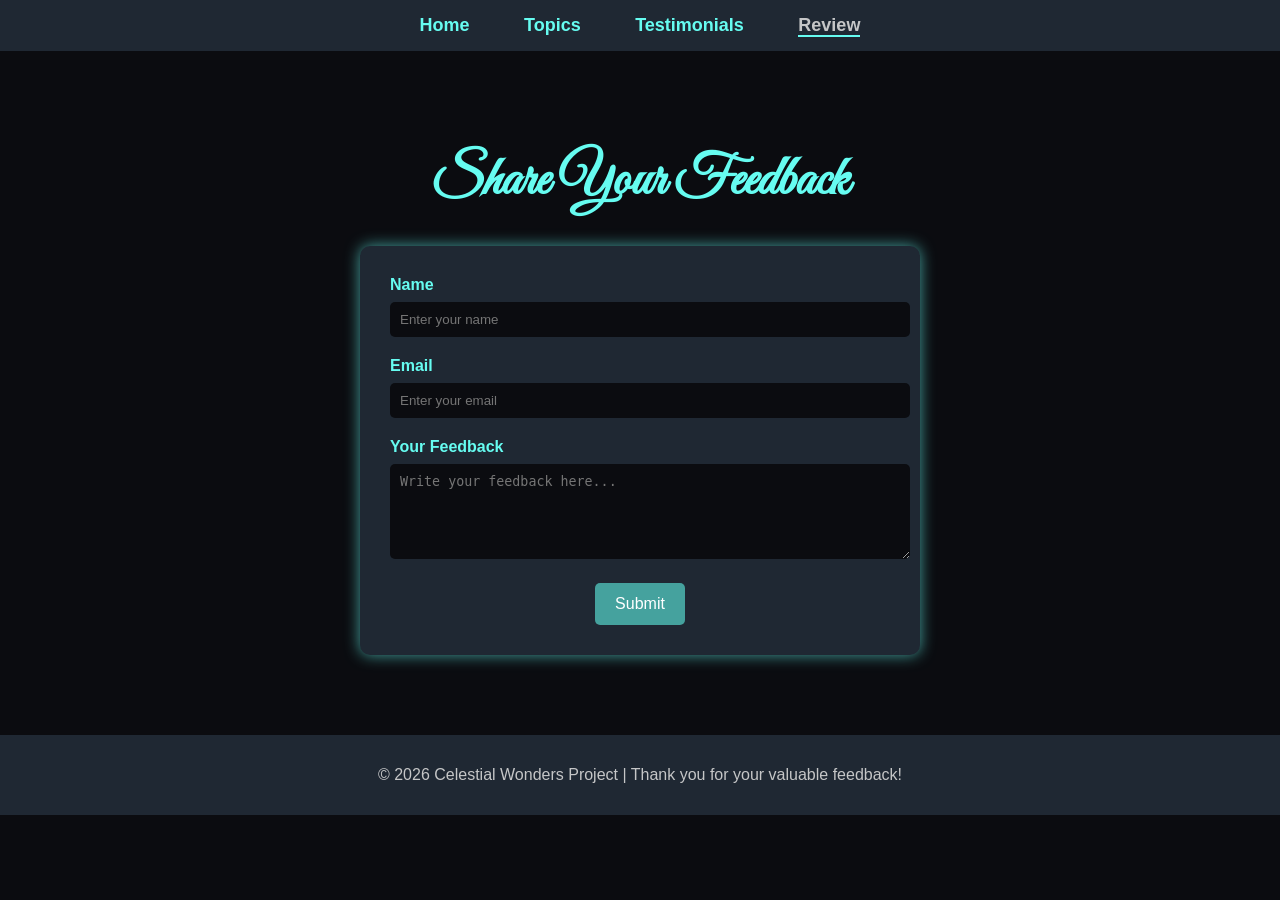
==== review.html @ 7f430c52 "Create review.html" ====
<!DOCTYPE html>
<html lang="en">
<head>
  <meta charset="UTF-8">
  <title>Feedback - Celestial Wonders</title>
  <link href="https://fonts.googleapis.com/css2?family=Great+Vibes&display=swap" rel="stylesheet">
  <style>
    body {font-family: Arial, sans-serif; margin:0; background:#0b0c10; color:#c5c6c7;}
    nav ul {list-style:none; text-align:center; background:#1f2833; padding:15px; margin:0;}
    nav ul li {display:inline-block; margin:0 25px;}
    nav ul li a {color:#66fcf1; text-decoration:none; font-weight:bold; font-size:18px;}
    nav ul li a:hover, nav ul li a.active {color:#c5c6c7; border-bottom:2px solid #66fcf1;}

    .feedback {padding:50px; text-align:center;}
    .feedback h1 {font-family:'Great Vibes', cursive; font-size:55px; color:#66fcf1; margin-bottom:30px;}

    form {max-width:500px; margin:0 auto; background:#1f2833; padding:30px; border-radius:10px; box-shadow:0 0 15px #45a29e;}
    label {display:block; text-align:left; margin-bottom:8px; font-weight:bold; color:#66fcf1;}
    input, textarea {
      width:100%; padding:10px; margin-bottom:20px;
      border:none; border-radius:5px;
      background:#0b0c10; color:#c5c6c7;
    }
    input:focus, textarea:focus {outline:2px solid #66fcf1;}
    button {
      background:#45a29e; color:#fff; padding:12px 20px;
      border:none; border-radius:5px; font-size:16px; cursor:pointer;
      transition:0.3s;
    }
    button:hover {background:#66fcf1; color:#0b0c10;}

    footer {background:#1f2833; color:#c5c6c7; text-align:center; padding:15px; margin-top:30px;}
  </style>
</head>
<body>
  <!-- Navbar -->
  <header>
    <nav>
      <ul>
        <li><a href="index.html">Home</a></li>
        <li><a href="topics.html">Topics</a></li>
        <li><a href="testimonials.html">Testimonials</a></li>
        <li><a href="feedback.html" class="active">Review</a></li>
      </ul>
    </nav>
  </header>

  <!-- Feedback Section -->
  <section class="feedback">
    <h1>Share Your Feedback</h1>
    <form>
      <label for="name">Name</label>
      <input type="text" id="name" name="name" placeholder="Enter your name" required>

      <label for="email">Email</label>
      <input type="email" id="email" name="email" placeholder="Enter your email" required>

      <label for="message">Your Feedback</label>
      <textarea id="message" name="message" rows="5" placeholder="Write your feedback here..." required></textarea>

      <button type="submit">Submit</button>
    </form>
  </section>

  <!-- Footer -->
  <footer>
    <p>&copy; 2026 Celestial Wonders Project | Thank you for your valuable feedback!</p>
  </footer>
</body>
</html>
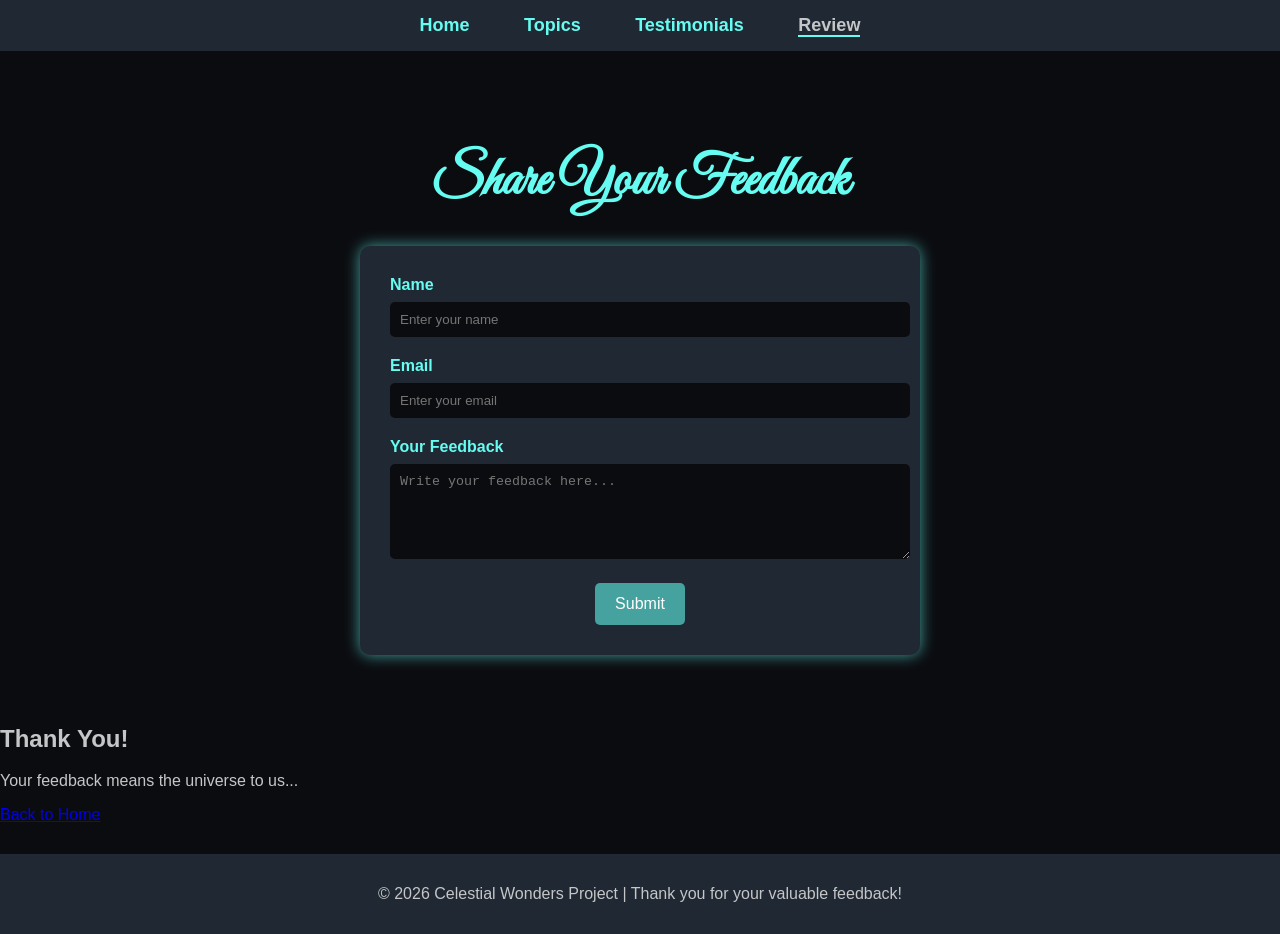
==== commit 17fa06a4: "Add thank you section to review page" ====
--- a/review.html
+++ b/review.html
@@ -61,7 +61,11 @@
       <button type="submit">Submit</button>
     </form>
   </section>
-
+  <section class="thankyou">
+  <h1>Thank You!</h1>
+  <p>Your feedback means the universe to us...</p>
+  <a href="index.html">Back to Home</a>
+</section>
   <!-- Footer -->
   <footer>
     <p>&copy; 2026 Celestial Wonders Project | Thank you for your valuable feedback!</p>
